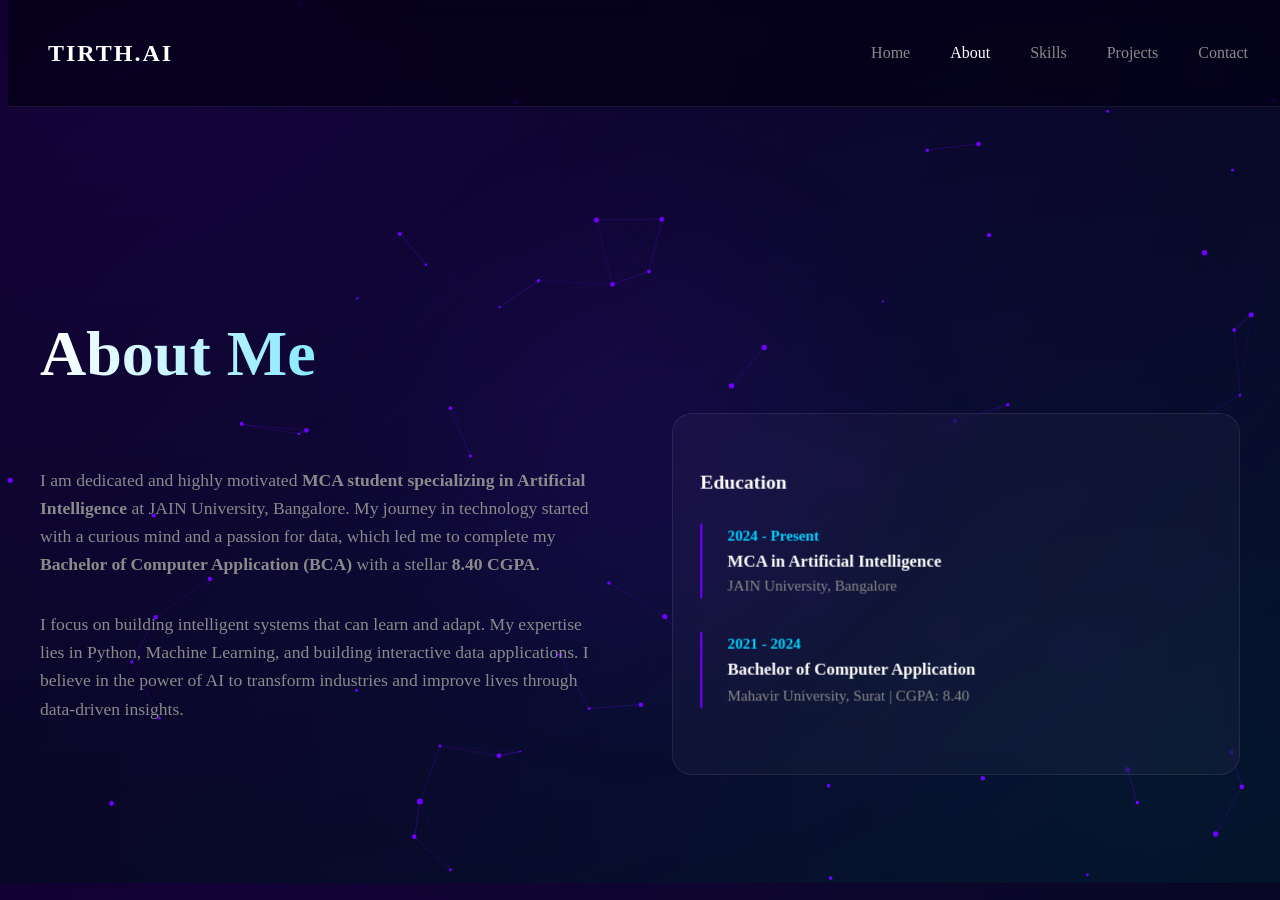
==== about.html @ 5d7b7782 "Add files via upload" ====
<!DOCTYPE html>
<html lang="en">
<head>
    <meta charset="UTF-8">
    <meta name="viewport" content="width=device-width, initial-scale=1.0">
    <title>About | Tirth Gadhiya</title>
    <link rel="stylesheet" href="assets/css/global.css">
    <style>
        .about-grid {
            display: grid;
            grid-template-columns: 1fr 1fr;
            gap: 4rem;
            align-items: center;
        }

        .info-card {
            background: var(--card-bg);
            border: 1px solid var(--glass-border);
            padding: 2.5rem;
            border-radius: 20px;
            backdrop-filter: var(--glass-blur);
        }

        .edu-item {
            margin-bottom: 2rem;
            padding-left: 1.5rem;
            border-left: 2px solid var(--primary-color);
        }

        .edu-year {
            font-size: 0.9rem;
            color: var(--secondary-color);
            font-weight: 600;
        }
    </style>
</head>
<body>
    <div class="x-bg-glow"></div>
    <canvas id="particle-canvas"></canvas>

    <nav>
        <div class="container nav-content">
            <a href="index.html" style="font-weight: 800; color: white; text-decoration: none; font-size: 1.5rem; letter-spacing: 2px;">TIRTH.AI</a>
            <ul class="nav-links">
                <li><a href="index.html">Home</a></li>
                <li><a href="about.html" class="active">About</a></li>
                <li><a href="skills.html">Skills</a></li>
                <li><a href="projects.html">Projects</a></li>
                <li><a href="contact.html">Contact</a></li>
            </ul>
        </div>
    </nav>

    <main class="container">
        <section>
            <h1 class="reveal">About Me</h1>
            <div class="about-grid">
                <div class="reveal">
                    <p style="margin-bottom: 2rem; max-width: 100%;">
                        I am dedicated and highly motivated <strong>MCA student specializing in Artificial Intelligence</strong> at JAIN University, Bangalore. My journey in technology started with a curious mind and a passion for data, which led me to complete my <strong>Bachelor of Computer Application (BCA)</strong> with a stellar <strong>8.40 CGPA</strong>.
                    </p>
                    <p>
                        I focus on building intelligent systems that can learn and adapt. My expertise lies in Python, Machine Learning, and building interactive data applications. I believe in the power of AI to transform industries and improve lives through data-driven insights.
                    </p>
                </div>
                <div class="info-card reveal tilt-card">
                    <div class="tilt-content">
                        <h3 style="margin-bottom: 1.5rem; color: white;">Education</h3>
                        <div class="edu-item">
                            <div class="edu-year">2024 - Present</div>
                            <div style="font-weight: 600;">MCA in Artificial Intelligence</div>
                            <div style="font-size: 0.9rem; color: var(--text-muted);">JAIN University, Bangalore</div>
                        </div>
                        <div class="edu-item">
                            <div class="edu-year">2021 - 2024</div>
                            <div style="font-weight: 600;">Bachelor of Computer Application</div>
                            <div style="font-size: 0.9rem; color: var(--text-muted);">Mahavir University, Surat | CGPA: 8.40</div>
                        </div>
                    </div>
                </div>
            </div>
        </section>
    </main>

    <script src="assets/js/particles.js"></script>
    <script src="assets/js/main.js"></script>
</body>
</html>
---- assets/css/global.css ----
@import url('variables.css');

/* Global Layout */
.container {
    max-width: 1200px;
    margin: 0 auto;
    padding: 0 2rem;
}

section {
    padding: 100px 0;
}

/* Typography */
h1 {
    font-size: 4rem;
    font-weight: 800;
    line-height: 1.1;
    margin-bottom: 1.5rem;
    background: var(--grad-text);
    -webkit-background-clip: text;
    -webkit-text-fill-color: transparent;
}

h2 {
    font-size: 2.5rem;
    margin-bottom: 2rem;
    background: var(--grad-text);
    -webkit-background-clip: text;
    -webkit-text-fill-color: transparent;
}

p {
    color: var(--text-muted);
    font-size: 1.1rem;
    max-width: 600px;
}

/* Navigation */
nav {
    position: fixed;
    top: 0;
    width: 100%;
    z-index: 1000;
    padding: 1.5rem 0;
    background: rgba(3, 0, 20, 0.7);
    backdrop-filter: var(--glass-blur);
    border-bottom: 1px solid var(--glass-border);
}

.nav-content {
    display: flex;
    justify-content: space-between;
    align-items: center;
}

.nav-links {
    display: flex;
    gap: 2.5rem;
    list-style: none;
}

.nav-links a {
    text-decoration: none;
    color: var(--text-muted);
    font-weight: 500;
    transition: var(--transition-fast);
}

.nav-links a:hover, .nav-links a.active {
    color: var(--text-main);
}

/* Buttons */
.btn {
    display: inline-block;
    padding: 1rem 2.5rem;
    border-radius: 50px;
    font-weight: 700;
    text-decoration: none;
    transition: var(--transition-base);
    cursor: pointer;
    border: 1px solid rgba(255, 255, 255, 0.1);
    position: relative;
    overflow: hidden;
    z-index: 1;
}

.btn-primary {
    background: var(--grad-primary);
    color: white;
    box-shadow: 0 4px 15px rgba(112, 0, 255, 0.3);
}

.btn-primary::after {
    content: '';
    position: absolute;
    top: 0;
    left: -100%;
    width: 100%;
    height: 100%;
    background: linear-gradient(90deg, transparent, rgba(255,255,255,0.2), transparent);
    transition: 0.5s;
    z-index: -1;
}

.btn-primary:hover::after {
    left: 100%;
}

.btn-primary:hover {
    transform: translateY(-5px) scale(1.05);
    box-shadow: 0 15px 35px rgba(112, 0, 255, 0.6);
}

/* 3D Tilt Effect Wrapper */
.tilt-card {
    transform-style: preserve-3d;
    perspective: 1000px;
}

.tilt-content {
    transform: translateZ(50px);
}

/* Glitch/Gradient Background Effect */
.bg-glow {
    position: fixed;
    top: -50%;
    left: -50%;
    width: 200%;
    height: 200%;
    background: radial-gradient(circle at 50% 50%, rgba(112, 0, 255, 0.15) 0%, transparent 50%);
    pointer-events: none;
    z-index: -1;
    animation: rotate 20s linear infinite;
}

@keyframes rotate {
    from { transform: rotate(0deg); }
    to { transform: rotate(360deg); }
}
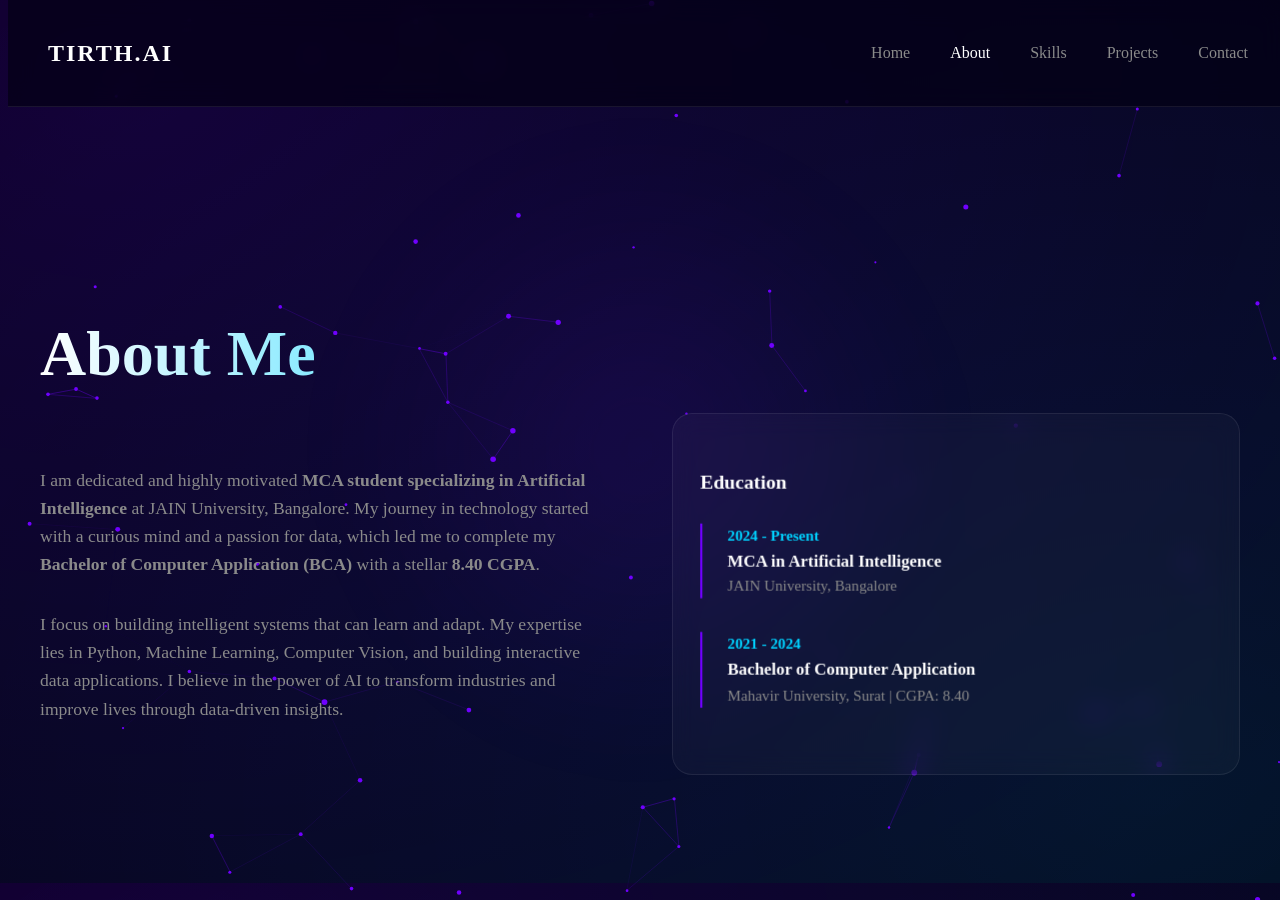
==== commit dbec1651: "Update about.html" ====
--- a/about.html
+++ b/about.html
@@ -60,7 +60,8 @@
                         I am dedicated and highly motivated <strong>MCA student specializing in Artificial Intelligence</strong> at JAIN University, Bangalore. My journey in technology started with a curious mind and a passion for data, which led me to complete my <strong>Bachelor of Computer Application (BCA)</strong> with a stellar <strong>8.40 CGPA</strong>.
                     </p>
                     <p>
-                        I focus on building intelligent systems that can learn and adapt. My expertise lies in Python, Machine Learning, and building interactive data applications. I believe in the power of AI to transform industries and improve lives through data-driven insights.
+                        I focus on building intelligent systems that can learn and adapt. My expertise lies in Python, Machine Learning, Computer Vision, and building interactive data applications. I believe in the power of AI to transform industries and improve lives through data-driven insights.
+                    </p>
                     </p>
                 </div>
                 <div class="info-card reveal tilt-card">
